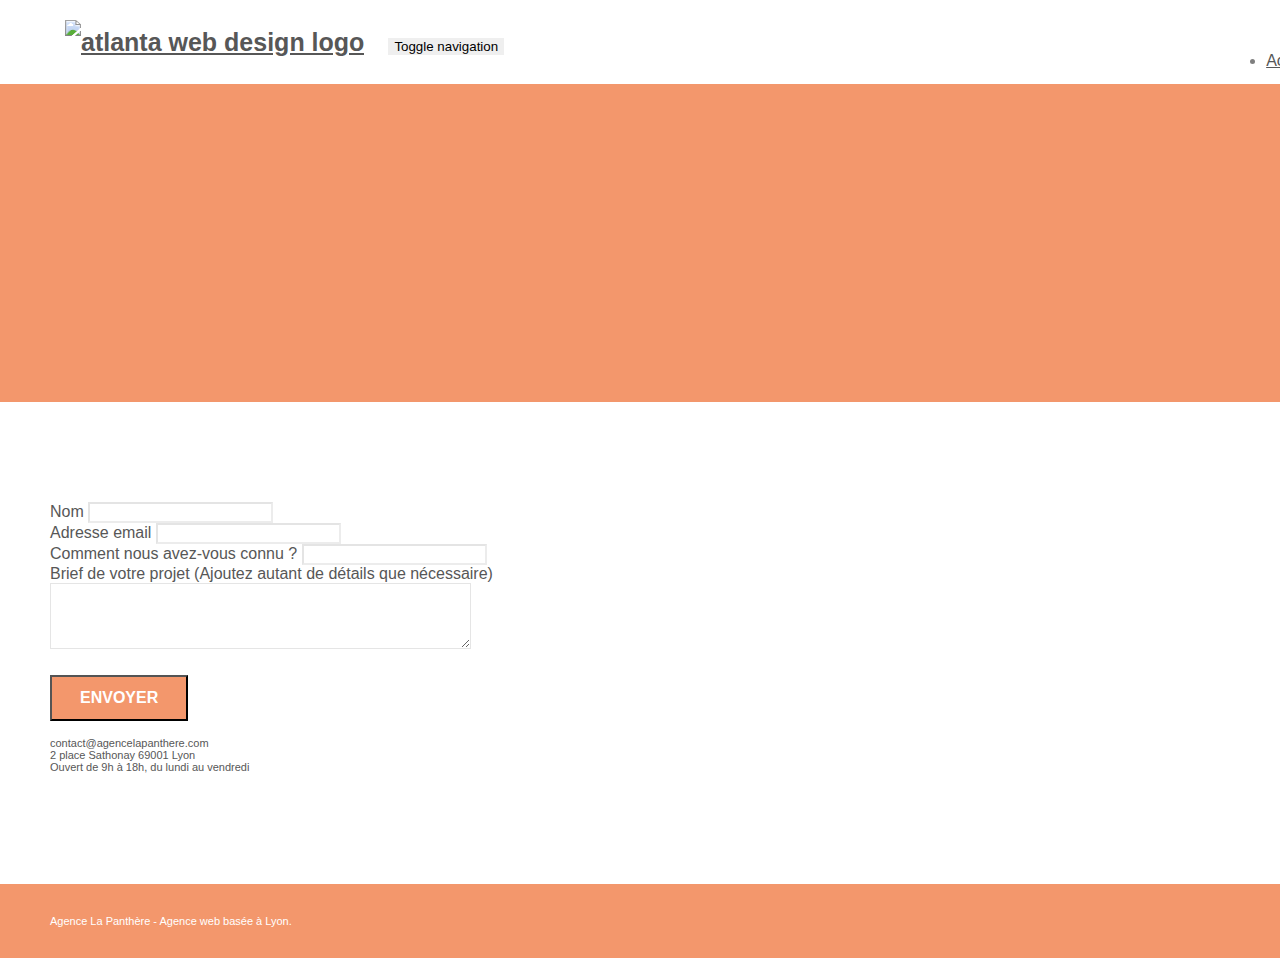
==== page2.html @ 626739b0 "first commit" ====
<!doctype html>
<html lang="Default">
<head>
    <meta charset="utf-8">
    <meta name="keywords" content="">
    <meta name="description" content="">
    <meta name="viewport" content="width=device-width, initial-scale=1.0, viewport-fit=cover">
    <link rel="shortcut icon" type="image/png" href="favicon.jpg">
    
	<link rel="stylesheet" type="text/css" href="./css/bootstrap.min.css">
	<link rel="stylesheet" type="text/css" href="style.css">
	<link rel="stylesheet" type="text/css" href="./css/font-awesome.min.css">
	<link rel="stylesheet" type="text/css" href="./css/et-line.min.css">
	
    
	<script src="./js/jquery-2.1.0.min.js"></script>
	<script src="./js/bootstrap.min.js"></script>
	<script src="./js/blocs.min.js"></script>
	<script src="./js/jqBootstrapValidation.js"></script>
	<script src="./js/formHandler.js"></script>
    <title>page2</title>

    
<!-- Analytics -->
 
<!-- Analytics END -->
    
</head>
<body>
<!-- Principal conteneur -->
<div class="page-container">
    
<!-- bloc-0 -->
<div class="bloc bgc-white l-bloc " id="bloc-0">
	<div class="container bloc-sm">
		<nav class="navbar row">
			<div class="navbar-header">
				<a class="navbar-brand" href="index.html"><img src="img/agence-la-panthere-monochrome.svg" alt="atlanta web design logo" height="40" /></a>
				<button id="nav-toggle" type="button" class="ui-navbar-toggle navbar-toggle" data-toggle="collapse" data-target=".navbar-1">
					<span class="sr-only">Toggle navigation</span><span class="icon-bar"></span><span class="icon-bar"></span><span class="icon-bar"></span>
				</button>
			</div>
			<div class="collapse navbar-collapse navbar-1 special-dropdown-nav">
				<ul class="site-navigation nav navbar-nav">
					<li>
						<a href="index.html">Accueil</a>
					</li>
					<li>
					</li>
					<li>
						<a href="page2.html">page2 &gt;</a>
					</li>
				</ul>
			</div>
		</nav>
	</div>
</div>
<!-- bloc-0 END -->

<!-- bloc-6 -->
<div class="bloc bg-dots-bg bg-repeat bgc-atomic-tangerine d-bloc bloc-bg-texture texture-paper" id="bloc-6">
	<div class="container bloc-lg">
		<div class="row">
			<div class="col-sm-12">
				<h1 class="text-center hero-bloc-text tc-white">
					Parlons web design !
				</h1>
				<p class="text-center mg-lg tc-white tight-width-whitespace">
					Nous sommes ravis que vous souhaitiez collaborer avec notre agence.<br>
					Parlez-nous de votre projet en complétant le formulaire ci-dessous.
				</p>
			</div>
		</div>
	</div>
</div>
<!-- bloc-6 END -->

<!-- bloc-7 -->
<div class="bloc bgc-white l-bloc" id="bloc-7">
	<div class="container bloc-lg">
		<div class="row">
			<div class="col-sm-6">
				<form id="form_1" novalidate success-msg="Your message has been sent." fail-msg="Sorry it seems that our mail server is not responding, Sorry for the inconvenience!">
					<div class="form-group">
						<label>
							Nom
						</label>
						<input id="name" class="form-control" required />
					</div>
					<div class="form-group">
						<label>
							Adresse email
						</label>
						<input id="email" class="form-control" type="email" required />
					</div>
					<div class="form-group">
						<label>
							Comment nous avez-vous connu ?
						</label>
						<input class="form-control" type="email" required id="input_504" />
					</div>
					<div class="form-group">
						<label>
							Brief de votre projet (Ajoutez autant de détails que nécessaire)<br>
						</label><textarea id="message" class="form-control" rows="4" cols="50" required></textarea>
					</div> 
					<button class="bloc-button btn btn-lg btn-block cta-hero btn-atomic-tangerine" type="submit">
						Envoyer
					</button>
				</form>
			</div>
			<div class="col-sm-6">
				<p>
					contact@agencelapanthere.com<br>2 place Sathonay 69001 Lyon<br>Ouvert de 9h à 18h, du lundi au vendredi<br>
				</p>
			</div>
		</div>
	</div>
</div>
<!-- bloc-7 END -->

<!-- ScrollToTop Button -->
<a class="bloc-button btn btn-d scrollToTop" onclick="scrollToTarget('1')"><span class="fa fa-chevron-up"></span></a>
<!-- ScrollToTop Button END-->


<!-- Footer - bloc-8 -->
<div class="bloc bgc-atomic-tangerine d-bloc" id="bloc-8">
	<div class="container bloc-sm">
		<div class="row">
			<div class="col-sm-12">
				<p class="text-center white">
					Agence La Panthère - Agence web basée à Lyon.<br>
				</p>
				<div class="row row-no-gutters social">
					<div class="col-sm-3">
						<div class="text-center">
							<a class="social" href="index.html"><span class="fa fa-twitter icon-md"></span></a>
						</div>
					</div>
					<div class="col-sm-3">
						<div class="text-center">
							<a class="social" href="index.html"><span class="fa fa-facebook icon-md"></span></a>
						</div>
					</div>
					<div class="col-sm-3">
						<div class="text-center">
							<a class="social" href="index.html"><span class="fa fa-dribbble icon-md"></span></a>
						</div>
					</div>
					<div class="col-sm-3">
						<div class="text-center">
							<a class="social" href="index.html"><span class="fa fa-instagram icon-md"></span></a>
						</div>
					</div>
				</div>
			</div>
		</div>
	</div>
</div>
<!-- Footer - bloc-8 END -->

</div>
<!-- Principal conteneur END -->
    

</body>
</html>
---- style.css ----
body {
    margin: 0;
    padding: 0;
    background: #FFF;
    overflow-x: hidden;
    -webkit-font-smoothing: antialiased;
    -moz-osx-font-smoothing: grayscale;
}

a,
button {
    transition: all .3s ease-in-out;
    outline: none!important;
}

a:hover {
    text-decoration: none;
    cursor: pointer;
}

#page-loading-blocs-notifaction {
    position: fixed;
    top: 0;
    bottom: 0;
    width: 100%;
    z-index: 100000;
    background: #FFFFFF url("img/pageload-spinner.gif") no-repeat center center;
}

.bloc {
    width: 100%;
    clear: both;
    background: 50% 50% no-repeat;
    padding: 0 50px;
    -webkit-background-size: cover;
    -moz-background-size: cover;
    -o-background-size: cover;
    background-size: cover;
    position: relative;
}

.bloc .container {
    padding-left: 0;
    padding-right: 0;
}

.bloc-lg {
    padding: 100px 50px;
}

.bloc-md {
    padding: 50px;
}

.bloc-sm {
    padding: 20px 50px;
}

.bg-center,
.bg-l-edge,
.bg-r-edge,
.bg-t-edge,
.bg-b-edge,
.bg-tl-edge,
.bg-bl-edge,
.bg-tr-edge,
.bg-br-edge,
.bg-repeat {
    -webkit-background-size: auto!important;
    -moz-background-size: auto!important;
    -o-background-size: auto!important;
    background-size: auto!important;
}

.bg-repeat {
    background: repeat;
}

.bg-t-edge {
    background: top no-repeat;
}

.bloc-bg-texture::before {
    content: "";
    background-size: 2px 2px;
    position: absolute;
    top: 0;
    bottom: 0;
    left: 0;
    right: 0;
}

.texture-paper::before {
    background: url("img/texture-paper.png");
    background-size: 280px 280px;
}

.b-parallax {
    background-attachment: fixed;
}

.d-bloc {
    color: rgba(255, 255, 255, .7);
}

.d-bloc button:hover {
    color: rgba(255, 255, 255, .9);
}

.d-bloc .icon-round,
.d-bloc .icon-square,
.d-bloc .icon-rounded,
.d-bloc .icon-semi-rounded-a,
.d-bloc .icon-semi-rounded-b {
    border-color: rgba(255, 255, 255, .9);
}

.d-bloc .divider-h span {
    border-color: rgba(255, 255, 255, .2);
}

.d-bloc .a-btn,
.d-bloc .navbar a,
.d-bloc .navbar-brand,
.d-bloc a .icon-sm,
.d-bloc a .icon-md,
.d-bloc a .icon-lg,
.d-bloc a .icon-xl,
.d-bloc h1 a,
.d-bloc h2 a,
.d-bloc h3 a,
.d-bloc h4 a,
.d-bloc h5 a,
.d-bloc h6 a,
.d-bloc p a {
    color: rgba(255, 255, 255, .6);
}

.d-bloc .a-btn:hover,
.d-bloc .navbar a:hover,
.d-bloc .navbar-brand:hover,
.d-bloc a:hover .icon-sm,
.d-bloc a:hover .icon-md,
.d-bloc a:hover .icon-lg,
.d-bloc a:hover .icon-xl,
.d-bloc h1 a:hover,
.d-bloc h2 a:hover,
.d-bloc h3 a:hover,
.d-bloc h4 a:hover,
.d-bloc h5 a:hover,
.d-bloc h6 a:hover,
.d-bloc p a:hover {
    color: rgba(255, 255, 255, 1);
}

.d-bloc .navbar-toggle .icon-bar {
    background: rgba(255, 255, 255, 1);
}

.d-bloc .btn-wire,
.d-bloc .btn-wire:hover {
    color: rgba(255, 255, 255, 1);
    border-color: rgba(255, 255, 255, 1);
}

.d-bloc .panel {
    color: rgba(0, 0, 0, .5);
}

.d-bloc .panel button:hover {
    color: rgba(0, 0, 0, .7);
}

.d-bloc .panel icon {
    border-color: rgba(0, 0, 0, .7);
}

.d-bloc .panel .divider-h span {
    border-color: rgba(0, 0, 0, .1);
}

.d-bloc .panel .a-btn {
    color: rgba(0, 0, 0, .6);
}

.d-bloc .panel .a-btn:hover {
    color: rgba(0, 0, 0, 1);
}

.d-bloc .panel .btn-wire,
.d-bloc .panel .btn-wire:hover {
    color: rgba(0, 0, 0, .7);
    border-color: rgba(0, 0, 0, .3);
}

.d-bloc .panel,
.l-bloc {
    color: rgba(0, 0, 0, .5);
}

.d-bloc .panel button:hover,
.l-bloc button:hover {
    color: rgba(0, 0, 0, .7);
}

.l-bloc .icon-round,
.l-bloc .icon-square,
.l-bloc .icon-rounded,
.l-bloc .icon-semi-rounded-a,
.l-bloc .icon-semi-rounded-b {
    border-color: rgba(0, 0, 0, .7);
}

.d-bloc .panel .divider-h span,
.l-bloc .divider-h span {
    border-color: rgba(0, 0, 0, .1);
}

.d-bloc .panel .a-btn,
.l-bloc .a-btn,
.l-bloc .navbar a,
.l-bloc .navbar-brand,
.l-bloc a .icon-sm,
.l-bloc a .icon-md,
.l-bloc a .icon-lg,
.l-bloc a .icon-xl,
.l-bloc h1 a,
.l-bloc h2 a,
.l-bloc h3 a,
.l-bloc h4 a,
.l-bloc h5 a,
.l-bloc h6 a,
.l-bloc p a {
    color: rgba(0, 0, 0, .6);
}

.d-bloc .panel .a-btn:hover,
.l-bloc .a-btn:hover,
.l-bloc .navbar a:hover,
.l-bloc .navbar-brand:hover,
.l-bloc a:hover .icon-sm,
.l-bloc a:hover .icon-md,
.l-bloc a:hover .icon-lg,
.l-bloc a:hover .icon-xl,
.l-bloc h1 a:hover,
.l-bloc h2 a:hover,
.l-bloc h3 a:hover,
.l-bloc h4 a:hover,
.l-bloc h5 a:hover,
.l-bloc h6 a:hover,
.l-bloc p a:hover {
    color: rgba(0, 0, 0, 1);
}

.l-bloc .navbar-toggle .icon-bar {
    color: rgba(0, 0, 0, .6);
}

.d-bloc .panel .btn-wire,
.d-bloc .panel .btn-wire:hover,
.l-bloc .btn-wire,
.l-bloc .btn-wire:hover {
    color: rgba(0, 0, 0, .7);
    border-color: rgba(0, 0, 0, .3);
}

.voffset {
    margin-top: 30px;
}

.voffset-lg {
    margin-top: 80px;
}

.row-no-gutters {
    margin-right: 0;
    margin-left: 0;
}

.row.row-no-gutters > [class^="col-"],
.row.row-no-gutters > [class*=" col-"] {
    padding-right: 0;
    padding-left: 0;
}

#bloc-1-hero h1 {
    font-size: 32px;
}

.navbar {
    margin-bottom: 0;
    z-index: 1;
}

.navbar-brand {
    height: auto;
    padding: 3px 15px;
    font-size: 25px;
    font-weight: normal;
    font-weight: 600;
    line-height: 44px;
}

.navbar-brand img {
    max-height: 200px;
    margin: 0 5px 0 0;
    display: inline;
}

.navbar-brand img[src$=svg] {
    min-width: 100px;
}

.nav-center .navbar-brand img {
    margin: 0;
}

.navbar .nav {
    padding-top: 2px;
    margin-right: -16px;
    float: right;
    z-index: 1;
}

.nav > li {
    float: left;
    margin-top: 4px;
    font-size: 16px;
}

.navbar-nav .open .dropdown-menu > li > a {
    text-align: inherit;
}

.nav > li a:hover,
.nav > li a:focus {
    background: transparent;
}

.navbar-toggle {
    margin: 10px 10px 0 0;
    border: 0px;
}

.navbar-toggle:hover {
    background: transparent!important;
}

.navbar-toggle .icon-bar {
    background-color: rgba(0, 0, 0, .5);
    width: 26px;
}

.nav-invert .navbar .nav {
    float: left;
}

.nav-invert .navbar-header,
.nav-invert .navbar-brand {
    float: right;
    position: relative;
    z-index: 2;
}

@media (min-width: 768px) {
    .site-navigation {
        position: absolute;
        top: 50%;
        right: 20px;
        transform: translate(0, -50%);
        -webkit-transform: translateY(-50%);
    }
    .nav > li .dropdown-menu a,
    .nav > li .dropdown-menu a:hover {
        color: #484848;
    }
    .nav-invert .site-navigation {
        left: 0;
        right: 0;
    }
    .nav-center {
        text-align: center;
    }
    .nav-center .navbar-header {
        width: 100%;
    }
    .nav-center .navbar-header,
    .nav-center .navbar-brand,
    .nav-center .nav > li {
        float: none;
        display: inline-block;
    }
    .nav-center .site-navigation {
        position: relative;
        width: 100%;
        right: 0;
        margin-right: 0px;
        margin-top: 20px;
    }
    .nav-center.mini-nav .navbar-toggle {
        float: none;
        margin: 10px auto 0;
    }
}

.nav > li > .dropdown a {
    background: none!important;
    display: block;
    padding: 14px 15px;
}

nav .caret {
    margin: 0 5px;
}

.dropdown-menu .dropdown-menu {
    top: -8px;
    left: 100%;
}

.dropdown-menu .dropmenu-flow-right {
    top: 100%;
    left: 0;
    margin-left: -1px;
    border-top-left-radius: 0;
    border-top-right-radius: 0;
}

.dropdown-menu .dropdown span {
    border: 4px solid black;
    border-top-color: transparent;
    border-right-color: transparent;
    border-bottom-color: transparent;
    margin: 6px -5px 0 0!important;
    float: right;
}

.mg-md {
    margin-top: 10px;
    margin-bottom: 20px;
}

.mg-lg {
    margin-top: 10px;
    margin-bottom: 40px;
}

.btn {
    margin: 0 5px 5px 0;
}

.btn.pull-right {
    margin: 0 0 5px 5px;
}

.btn-d,
.btn-d:hover,
.btn-d:focus {
    color: #FFF;
    background: rgba(0, 0, 0, .3);
}

button {
    outline: none!important;
}

.btn-rd {
    border-radius: 40px;
}

.btn-clean {
    border: 1px solid rgba(0, 0, 0, .08);
    border-bottom-color: rgba(0, 0, 0, .1);
    text-shadow: 0 1px 0 rgba(0, 0, 1, .1);
    box-shadow: 0 1px 3px rgba(0, 0, 1, .25), inset 0 1px 0 0 rgba(255, 255, 255, .15);
}

.icon-md {
    font-size: 30px!important;
}

.icon-lg {
    font-size: 60px!important;
}

.sm-shadow {
    text-shadow: 0 1px 2px rgba(0, 0, 0, .3);
}

.panel-sq,
.panel-sq .panel-heading,
.panel-sq .panel-footer {
    border-radius: 0;
}

.panel-rd {
    border-radius: 30px;
}

.panel-rd .panel-heading {
    border-radius: 29px 29px 0 0;
}

.panel-rd .panel-footer {
    border-radius: 0 0 29px 29px;
}

.form-control {
    border-color: rgba(0, 0, 0, .1);
    box-shadow: none;
}

.scrollToTop {
    width: 40px;
    height: 40px;
    position: fixed;
    bottom: 20px;
    right: 20px;
    opacity: 0;
    z-index: 500;
    transition: all .3s ease-in-out;
}

.scrollToTop span {
    margin-top: 6px;
}

.showScrollTop {
    font-size: 14px;
    opacity: 1;
}

a[data-lightbox] {
    position: relative;
    display: block;
    text-align: center;
}

a[data-lightbox]:hover::before {
    content: "+";
    font-family: "HelveticaNeue-Light", "Helvetica Neue Light", "Helvetica Neue", Helvetica, Arial;
    font-size: 32px;
    width: 50px;
    height: 50px;
    margin-left: -25px;
    border-radius: 50%;
    background: rgba(0, 0, 0, .6);
    color: #FFF;
    font-weight: 100;
    z-index: 1;
    position: absolute;
    top: 50%;
    transform: translateY(-50%);
    -webkit-transform: translateY(-50%);
}

a[data-lightbox]:hover img {
    opacity: 0.6;
    -webkit-animation-fill-mode: none;
    animation-fill-mode: none;
}

#lightbox-modal {
    display: flex;
    align-items: center;
}

#lightbox-modal .modal-dialog {
    width: 90%;
    max-width: 900px;
    margin: 0 auto 0;
}

#lightbox-modal .modal-dialog img {
    max-height: 90vh;
    margin: 0 auto;
}

.lightbox-caption {
    padding: 20px;
    color: #FFF;
    background: rgba(0, 0, 0, .5);
    position: absolute;
    left: 15px;
    right: 15px;
    bottom: 5px;
}

.close-lightbox {
    color: #FFF;
    font-size: 30px;
    position: absolute;
    top: 20px;
    right: 20px;
    z-index: 20;
    background: rgba(0, 0, 0, .5);
    border: none;
    line-height: 30px;
    padding: 0 9px 5px;
    opacity: 0.3;
}

.close-lightbox:hover,
.next-lightbox:hover,
.prev-lightbox:hover {
    opacity: 1.0;
    color: #FFF;
}

.next-lightbox,
.prev-lightbox {
    font-size: 20px;
    color: rgba(255, 255, 255, .9);
    background: rgba(0, 0, 0, .5);
    transition: all .2s ease-in-out;
    position: absolute;
    top: 45%;
    z-index: 1;
    opacity: 0.4;
}

.next-lightbox {
    padding: 6px 8px 1px 13px;
    right: 25px;
}

.prev-lightbox {
    padding: 6px 13px 1px 10px;
    left: 25px;
}

.snapshot-lb .modal-body {
    padding-bottom: 45px;
}

.snapshot-lb .lightbox-caption {
    padding: 0;
    color: rgba(0, 0, 0, .5);
    background: none;
}

h1,
h2,
h3,
h4,
h5,
h6,
p,
label,
.btn,
a {
    font-family: "helvetica";
    font-weight: 400;
    color: #575757!important;
}

.container {
    max-width: 1000px;
}

.hero-bloc-text {
    font-size: 38px;
}

.hero-bloc-text-sub {
    font-size: 36px;
}

.statement-bloc-text {
    line-height: 26px;
    font-style: italic;
    font-size: 20px;
    text-align: center;
    font-weight: lighter;
    max-width: 520px;
    margin: auto auto auto auto;
}

p {
    font-size: 11px;
}

.tight-width-whitespace {
    max-width: 600px;
    margin: auto auto auto auto;
}

.h1 {
    font-size: 20px;
    font-family: "Open Sans";
}

.cta-hero {
    margin-top: 22px;
    color: #FFFFFF!important;
    text-transform: uppercase;
    padding: 12px 28px 12px 28px;
    font-size: 16px;
    font-weight: 700;
}

.social {
    max-width: 400px;
    margin: auto auto auto auto;
}

h2 {
    font-size: 22px;
    line-height: 1.4em;
}

h3 {
    font-size: 15px;
    text-transform: uppercase;
    font-weight: 700;
    color: #333333!important;
}

.med-width-whitespace {
    max-width: 800px;
    margin: auto auto auto auto;
    box-shadow: 0px 0px 0px #000000;
}

h1 {
    color: #333333!important;
}

h4 {
    color: #333333!important;
}

.icons {
    margin-bottom: 14px;
    margin-top: 24px;
}

.white {
    color: #FFFFFF!important;
}

.portfolio-thumb {
    margin-bottom: 24px;
}

.portfolio-row {
    margin-bottom: 44px;
    margin-top: 50px;
}

.avatar {
    box-shadow: 0px 4px 9px rgba(0, 0, 0, 0.3);
}

.black-background {
    background-color: rgba(165, 147, 99, 0.7);
    padding: 40px 40px 40px 40px;
}

.bold-link {
    font-weight: 900;
    text-decoration: underline!important;
}

.bgc-white {
    background-color: #FFFFFF;
}

.bgc-dark-slate-blue {
    background-color: #364577;
}

.bgc-atomic-tangerine {
    background-color: #F3976C;
}

.tc-white {
    color: #F3976C!important;
}

.btn-atomic-tangerine {
    background: #F3976C;
    color: #FFFFFF!important;
}

.btn-atomic-tangerine:hover {
    background: #c27956!important;
    color: #FFFFFF!important;
}

.ltc-white {
    color: #FFFFFF!important;
}

.ltc-white:hover {
    color: #cccccc!important;
}

.ltc-atomic-tangerine {
    color: #F3976C!important;
}

.ltc-atomic-tangerine:hover {
    color: #c27956!important;
}

.icon-dark-slate-blue {
    color: #364577!important;
    border-color: #364577!important;
}

.bg-dots-bg {
    background-image: url("img/dots-bg.png");
}

.bg-lines-h2-bg {
    background-image: url("img/lines-h2-bg.png");
}

.bg-banniere {
    background-image: url("img/agence-la-panthere.jpg");
}

.bg-presentation {
    background-image: url("img/image-de-presentation.bmp");
}

@media (max-width: 1024px) {
    .bloc {
        padding-left: 20px;
        padding-right: 20px;
    }
    .bloc.full-width-bloc,
    .bloc-tile-2.full-width-bloc .container,
    .bloc-tile-3.full-width-bloc .container,
    .bloc-tile-4.full-width-bloc .container {
        padding-left: 0;
        padding-right: 0;
    }
}

@media (max-width: 992px) and (min-width: 768px) {
    .navbar .nav {
        max-width: 80%
    }
    .nav-center.navbar .nav {
        max-width: 100%
    }
}

@media only screen and (min-device-width: 768px) and (max-device-width: 1024px) and (orientation: landscape) {
    .b-parallax {
        background-attachment: scroll;
    }
}

@media only screen and (min-device-width: 1024px) and (max-device-width: 1366px) and (-webkit-min-device-pixel-ratio: 1.5) {
    .b-parallax {
        background-attachment: scroll;
    }
}

@media (max-width: 991px) {
    .container {
        width: 100%;
    }
    .b-parallax {
        background-attachment: scroll;
    }
    .page-container,
    #hero-bloc {
        overflow-x: hidden;
        position: relative;
    }
    .bloc {
        padding-left: constant(safe-area-inset-left);
        padding-right: constant(safe-area-inset-right);
    }
    .bloc-group,
    .bloc-group .bloc {
        display: block;
        width: 100%;
    }
    .bloc-fill-screen .fill-bloc-top-edge,
    .bloc-fill-screen .fill-bloc-bottom-edge {
        padding: 0 20px;
        padding-left: constant(safe-area-inset-left);
        padding-right: constant(safe-area-inset-right);
    }
}

@media (max-width: 767px) {
    .page-container {
        overflow-x: hidden;
        position: relative;
    }
    h1,
    h2,
    h3,
    h4,
    h5,
    h6,
    p,
    #disqus_thread {
        padding-left: 10px!important;
        padding-right: 10px!important;
    }
    .b-parallax {
        background-attachment: scroll;
    }
    .navbar .nav {
        padding-top: 0;
        border-top: 1px solid rgba(0, 0, 0, .2);
        float: none!important;
    }
    .navbar.row {
        margin-left: 0;
        margin-right: 0;
    }
    .site-navigation {
        position: inherit;
        transform: none;
        -webkit-transform: none;
        -ms-transform: none;
    }
    .nav > li {
        margin-top: 0;
        border-bottom: 1px solid rgba(0, 0, 0, .1);
        background: rgba(0, 0, 0, .05);
        text-align: left;
        padding-left: 15px;
        width: 100%;
    }
    .nav > li:hover {
        background: rgba(0, 0, 0, .08);
    }
    .dropdown .dropdown a .caret {
        float: none;
        margin: 5px 0 0 10px!important;
        border: 4px solid black;
        border-bottom-color: transparent;
        border-right-color: transparent;
        border-left-color: transparent;
    }
    #hero-bloc .navbar .nav {
        background: rgba(0, 0, 0, .8);
    }
    #hero-bloc .navbar .nav a {
        color: rgba(255, 255, 255, .6);
    }
    .hero {
        padding: 50px 0;
    }
    .hero-nav {
        left: -1px;
        right: -1px;
    }
    .navbar-collapse {
        padding: 0;
        overflow-x: hidden;
        -webkit-box-shadow: none;
        box-shadow: none;
    }
    .navbar-brand img {
        max-height: 40px;
        width: auto;
    }
    .nav-invert .navbar-header {
        float: none;
        width: 100%;
    }
    .nav-invert .navbar-toggle {
        float: left;
        margin-left: 10px;
    }
    .bloc {
        padding-left: 0;
        padding-right: 0;
    }
    .bloc-xxl,
    .bloc-xl,
    .bloc-lg {
        padding: 40px 0;
    }
    .bloc-sm,
    .bloc-md {
        padding-left: 0;
        padding-right: 0;
    }
    .bloc-tile-2 .container,
    .bloc-tile-3 .container,
    .bloc-tile-4 .container,
    .bloc-fill-screen .fill-bloc-top-edge,
    .bloc-fill-screen .fill-bloc-bottom-edge {
        padding-left: 0;
        padding-right: 0;
    }
    .a-block {
        padding: 0 10px;
    }
    .btn-dwn {
        display: none;
    }
    .voffset {
        margin-top: 5px;
    }
    .voffset-md {
        margin-top: 20px;
    }
    .voffset-lg {
        margin-top: 30px;
    }
    form {
        padding: 5px;
    }
    .close-lightbox {
        display: inline-block;
    }
    .blocsapp-device-iphone5 {
        background-size: 216px 425px;
        padding-top: 60px;
        width: 216px;
        height: 425px;
    }
    .blocsapp-device-iphone5 img {
        width: 180px;
        height: 320px;
    }
}

@media (max-width: 400px) {
    .bloc {
        padding-left: 0;
        padding-right: 0;
    }
}

@media (max-width: 767px) {
    .bloc-mob-center-text {
        text-align: center;
    }
}
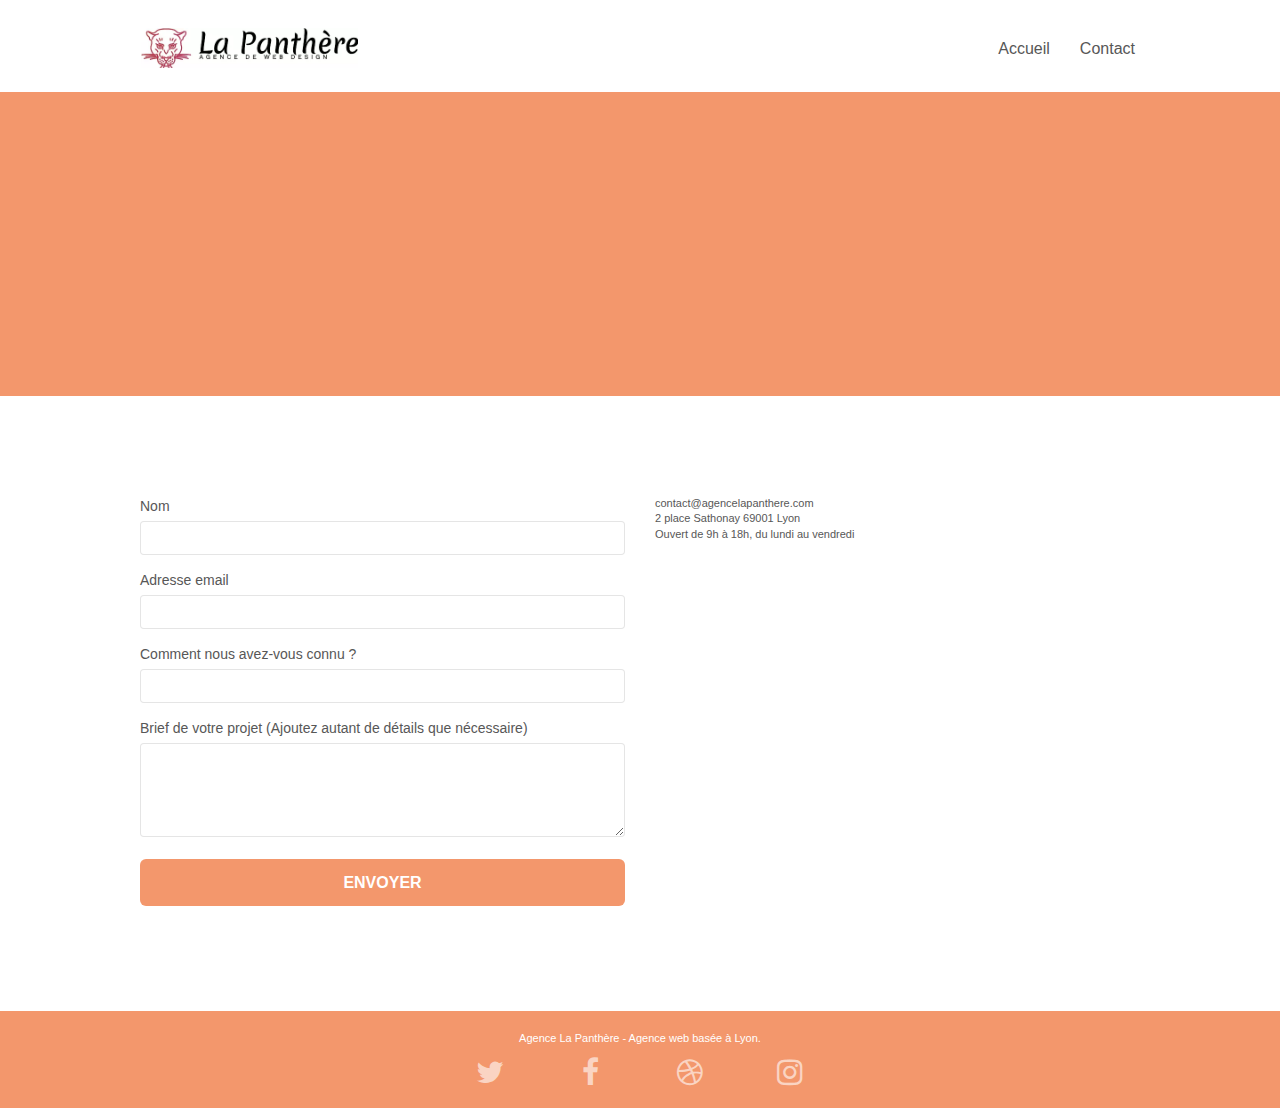
==== commit e2499a5a: "Balises" ====
--- a/page2.html
+++ b/page2.html
@@ -1,16 +1,15 @@
-<!doctype html>
-<html lang="Default">
+<!Doctype html>
+<html lang="fr">
 <head>
     <meta charset="utf-8">
-    <meta name="keywords" content="">
-    <meta name="description" content="">
+    <meta name="description" content="seo, google, site web, site internet, agence design paris, agence design, agence design,agence design,agence design,agence design,agence design,agence design,agence design,agence design">
     <meta name="viewport" content="width=device-width, initial-scale=1.0, viewport-fit=cover">
-    <link rel="shortcut icon" type="image/png" href="favicon.jpg">
+    <link rel="shortcut icon" type="image/webp" href="favicon.webp">
     
-	<link rel="stylesheet" type="text/css" href="./css/bootstrap.min.css">
+	<link rel="stylesheet" type="text/css" href="./css/bootstrap.css">
 	<link rel="stylesheet" type="text/css" href="style.css">
-	<link rel="stylesheet" type="text/css" href="./css/font-awesome.min.css">
-	<link rel="stylesheet" type="text/css" href="./css/et-line.min.css">
+	<link rel="stylesheet" type="text/css" href="./css/font-awesome.css">
+	<link rel="stylesheet" type="text/css" href="./css/et-line.css">
 	
     
 	<script src="./js/jquery-2.1.0.min.js"></script>
@@ -18,26 +17,30 @@
 	<script src="./js/blocs.min.js"></script>
 	<script src="./js/jqBootstrapValidation.js"></script>
 	<script src="./js/formHandler.js"></script>
-    <title>page2</title>
+    <title>Contact</title>
 
-    
-<!-- Analytics -->
- 
-<!-- Analytics END -->
-    
+
 </head>
 <body>
+
 <!-- Principal conteneur -->
+
 <div class="page-container">
     
 <!-- bloc-0 -->
-<div class="bloc bgc-white l-bloc " id="bloc-0">
+
+<header class="bloc bgc-white l-bloc " id="bloc-0">
 	<div class="container bloc-sm">
 		<nav class="navbar row">
 			<div class="navbar-header">
-				<a class="navbar-brand" href="index.html"><img src="img/agence-la-panthere-monochrome.svg" alt="atlanta web design logo" height="40" /></a>
+				<a class="navbar-brand" href="index.html">
+					<img src="img/agence-la-panthere-monochrome.webp" alt="atlanta web design logo" height="40">
+				</a>
 				<button id="nav-toggle" type="button" class="ui-navbar-toggle navbar-toggle" data-toggle="collapse" data-target=".navbar-1">
-					<span class="sr-only">Toggle navigation</span><span class="icon-bar"></span><span class="icon-bar"></span><span class="icon-bar"></span>
+					<span class="sr-only">Toggle navigation</span>
+					<span class="icon-bar"></span>
+					<span class="icon-bar"></span>
+					<span class="icon-bar"></span>
 				</button>
 			</div>
 			<div class="collapse navbar-collapse navbar-1 special-dropdown-nav">
@@ -46,18 +49,18 @@
 						<a href="index.html">Accueil</a>
 					</li>
 					<li>
-					</li>
-					<li>
-						<a href="page2.html">page2 &gt;</a>
+						<a href="contact.html">Contact</a>
 					</li>
 				</ul>
 			</div>
 		</nav>
 	</div>
-</div>
+</header>
+
 <!-- bloc-0 END -->
 
 <!-- bloc-6 -->
+
 <div class="bloc bg-dots-bg bg-repeat bgc-atomic-tangerine d-bloc bloc-bg-texture texture-paper" id="bloc-6">
 	<div class="container bloc-lg">
 		<div class="row">
@@ -66,43 +69,48 @@
 					Parlons web design !
 				</h1>
 				<p class="text-center mg-lg tc-white tight-width-whitespace">
-					Nous sommes ravis que vous souhaitiez collaborer avec notre agence.<br>
+					Nous sommes ravis que vous souhaitiez collaborer avec notre agence.
+					<br>
 					Parlez-nous de votre projet en complétant le formulaire ci-dessous.
 				</p>
 			</div>
 		</div>
 	</div>
 </div>
+
 <!-- bloc-6 END -->
 
 <!-- bloc-7 -->
+
 <div class="bloc bgc-white l-bloc" id="bloc-7">
 	<div class="container bloc-lg">
 		<div class="row">
 			<div class="col-sm-6">
-				<form id="form_1" novalidate success-msg="Your message has been sent." fail-msg="Sorry it seems that our mail server is not responding, Sorry for the inconvenience!">
+				<form id="form_1">
 					<div class="form-group">
 						<label>
 							Nom
 						</label>
-						<input id="name" class="form-control" required />
+						<input id="name" class="form-control" required>
 					</div>
 					<div class="form-group">
 						<label>
 							Adresse email
 						</label>
-						<input id="email" class="form-control" type="email" required />
+						<input id="email" class="form-control" type="email" required>
 					</div>
 					<div class="form-group">
 						<label>
 							Comment nous avez-vous connu ?
 						</label>
-						<input class="form-control" type="email" required id="input_504" />
+						<input class="form-control" type="email" required id="input_504">
 					</div>
 					<div class="form-group">
 						<label>
-							Brief de votre projet (Ajoutez autant de détails que nécessaire)<br>
-						</label><textarea id="message" class="form-control" rows="4" cols="50" required></textarea>
+							Brief de votre projet (Ajoutez autant de détails que nécessaire)
+							<br>
+						</label>
+						<textarea id="message" class="form-control" rows="4" cols="50" required></textarea>
 					</div> 
 					<button class="bloc-button btn btn-lg btn-block cta-hero btn-atomic-tangerine" type="submit">
 						Envoyer
@@ -111,46 +119,66 @@
 			</div>
 			<div class="col-sm-6">
 				<p>
-					contact@agencelapanthere.com<br>2 place Sathonay 69001 Lyon<br>Ouvert de 9h à 18h, du lundi au vendredi<br>
+					contact@agencelapanthere.com
+					<br>
+					2 place Sathonay 69001 Lyon
+					<br>
+					Ouvert de 9h à 18h, du lundi au vendredi
+					<br>
 				</p>
 			</div>
 		</div>
 	</div>
 </div>
+
 <!-- bloc-7 END -->
 
 <!-- ScrollToTop Button -->
-<a class="bloc-button btn btn-d scrollToTop" onclick="scrollToTarget('1')"><span class="fa fa-chevron-up"></span></a>
+
+<a class="bloc-button btn btn-d scrollToTop" onclick="scrollToTarget('1')">
+	<span class="fa fa-chevron-up"></span>
+</a>
+
 <!-- ScrollToTop Button END-->
 
 
 <!-- Footer - bloc-8 -->
+
 <div class="bloc bgc-atomic-tangerine d-bloc" id="bloc-8">
 	<div class="container bloc-sm">
 		<div class="row">
 			<div class="col-sm-12">
 				<p class="text-center white">
-					Agence La Panthère - Agence web basée à Lyon.<br>
+					Agence La Panthère - Agence web basée à Lyon.
+					<br>
 				</p>
 				<div class="row row-no-gutters social">
 					<div class="col-sm-3">
 						<div class="text-center">
-							<a class="social" href="index.html"><span class="fa fa-twitter icon-md"></span></a>
+							<a class="social" href="https://twitter.com/?lang=fr">
+								<span class="fa fa-twitter icon-md"></span>
+							</a>
 						</div>
 					</div>
 					<div class="col-sm-3">
 						<div class="text-center">
-							<a class="social" href="index.html"><span class="fa fa-facebook icon-md"></span></a>
+							<a class="social" href="https://facebook.com">
+								<span class="fa fa-facebook icon-md"></span>
+							</a>
 						</div>
 					</div>
 					<div class="col-sm-3">
 						<div class="text-center">
-							<a class="social" href="index.html"><span class="fa fa-dribbble icon-md"></span></a>
+							<a class="social" href="https://dribbble.com">
+								<span class="fa fa-dribbble icon-md"></span>
+							</a>
 						</div>
 					</div>
 					<div class="col-sm-3">
 						<div class="text-center">
-							<a class="social" href="index.html"><span class="fa fa-instagram icon-md"></span></a>
+							<a class="social" href="https://instagram.com/?hl=fr">
+								<span class="fa fa-instagram icon-md"></span>
+							</a>
 						</div>
 					</div>
 				</div>
@@ -161,8 +189,8 @@
 <!-- Footer - bloc-8 END -->
 
 </div>
+
 <!-- Principal conteneur END -->
-    
 
 </body>
 </html>
--- a/style.css
+++ b/style.css
@@ -818,11 +818,11 @@
 }
 
 .bg-banniere {
-    background-image: url("img/agence-la-panthere.jpg");
+    background-image: url("img/agence-la-panthere.webp");
 }
 
 .bg-presentation {
-    background-image: url("img/image-de-presentation.bmp");
+    background-image: url("img/image-de-presentation.webp");
 }
 
 @media (max-width: 1024px) {
--- a/css/et-line.css
+++ b/css/et-line.css
@@ -0,0 +1,519 @@
+@font-face {
+    font-family: et-line;
+    src: url(../fonts/et-line.eot);
+    src: url(../fonts/et-line.eot?#iefix) format('embedded-opentype'), url(../fonts/et-line.woff) format('woff'), url(../fonts/et-line.ttf) format('truetype'), url(../fonts/et-line.svg#et-line) format('svg');
+    font-weight: 400;
+    font-style: normal
+}
+
+.et-icon-adjustments,
+.et-icon-alarmclock,
+.et-icon-anchor,
+.et-icon-aperture,
+.et-icon-attachment,
+.et-icon-bargraph,
+.et-icon-basket,
+.et-icon-beaker,
+.et-icon-bike,
+.et-icon-book-open,
+.et-icon-briefcase,
+.et-icon-browser,
+.et-icon-calendar,
+.et-icon-camera,
+.et-icon-caution,
+.et-icon-chat,
+.et-icon-circle-compass,
+.et-icon-clipboard,
+.et-icon-clock,
+.et-icon-cloud,
+.et-icon-compass,
+.et-icon-desktop,
+.et-icon-dial,
+.et-icon-document,
+.et-icon-documents,
+.et-icon-download,
+.et-icon-dribbble,
+.et-icon-edit,
+.et-icon-envelope,
+.et-icon-expand,
+.et-icon-facebook,
+.et-icon-flag,
+.et-icon-focus,
+.et-icon-gears,
+.et-icon-genius,
+.et-icon-gift,
+.et-icon-global,
+.et-icon-globe,
+.et-icon-googleplus,
+.et-icon-grid,
+.et-icon-happy,
+.et-icon-hazardous,
+.et-icon-heart,
+.et-icon-hotairballoon,
+.et-icon-hourglass,
+.et-icon-key,
+.et-icon-laptop,
+.et-icon-layers,
+.et-icon-lifesaver,
+.et-icon-lightbulb,
+.et-icon-linegraph,
+.et-icon-linkedin,
+.et-icon-lock,
+.et-icon-magnifying-glass,
+.et-icon-map,
+.et-icon-map-pin,
+.et-icon-megaphone,
+.et-icon-mic,
+.et-icon-mobile,
+.et-icon-newspaper,
+.et-icon-notebook,
+.et-icon-paintbrush,
+.et-icon-paperclip,
+.et-icon-pencil,
+.et-icon-phone,
+.et-icon-picture,
+.et-icon-pictures,
+.et-icon-piechart,
+.et-icon-presentation,
+.et-icon-pricetags,
+.et-icon-printer,
+.et-icon-profile-female,
+.et-icon-profile-male,
+.et-icon-puzzle,
+.et-icon-quote,
+.et-icon-recycle,
+.et-icon-refresh,
+.et-icon-ribbon,
+.et-icon-rss,
+.et-icon-sad,
+.et-icon-scissors,
+.et-icon-scope,
+.et-icon-search,
+.et-icon-shield,
+.et-icon-speedometer,
+.et-icon-strategy,
+.et-icon-streetsign,
+.et-icon-tablet,
+.et-icon-target,
+.et-icon-telescope,
+.et-icon-toolbox,
+.et-icon-tools,
+.et-icon-tools-2,
+.et-icon-trophy,
+.et-icon-tumblr,
+.et-icon-twitter,
+.et-icon-upload,
+.et-icon-video,
+.et-icon-wallet,
+.et-icon-wine {
+    font-family: et-line;
+    speak: none;
+    font-style: normal;
+    font-weight: 400;
+    font-variant: normal;
+    text-transform: none;
+    line-height: 1;
+    -webkit-font-smoothing: antialiased;
+    -moz-osx-font-smoothing: grayscale;
+    display: inline-block
+}
+
+.et-icon-mobile:before {
+    content: "\e000"
+}
+
+.et-icon-laptop:before {
+    content: "\e001"
+}
+
+.et-icon-desktop:before {
+    content: "\e002"
+}
+
+.et-icon-tablet:before {
+    content: "\e003"
+}
+
+.et-icon-phone:before {
+    content: "\e004"
+}
+
+.et-icon-document:before {
+    content: "\e005"
+}
+
+.et-icon-documents:before {
+    content: "\e006"
+}
+
+.et-icon-search:before {
+    content: "\e007"
+}
+
+.et-icon-clipboard:before {
+    content: "\e008"
+}
+
+.et-icon-newspaper:before {
+    content: "\e009"
+}
+
+.et-icon-notebook:before {
+    content: "\e00a"
+}
+
+.et-icon-book-open:before {
+    content: "\e00b"
+}
+
+.et-icon-browser:before {
+    content: "\e00c"
+}
+
+.et-icon-calendar:before {
+    content: "\e00d"
+}
+
+.et-icon-presentation:before {
+    content: "\e00e"
+}
+
+.et-icon-picture:before {
+    content: "\e00f"
+}
+
+.et-icon-pictures:before {
+    content: "\e010"
+}
+
+.et-icon-video:before {
+    content: "\e011"
+}
+
+.et-icon-camera:before {
+    content: "\e012"
+}
+
+.et-icon-printer:before {
+    content: "\e013"
+}
+
+.et-icon-toolbox:before {
+    content: "\e014"
+}
+
+.et-icon-briefcase:before {
+    content: "\e015"
+}
+
+.et-icon-wallet:before {
+    content: "\e016"
+}
+
+.et-icon-gift:before {
+    content: "\e017"
+}
+
+.et-icon-bargraph:before {
+    content: "\e018"
+}
+
+.et-icon-grid:before {
+    content: "\e019"
+}
+
+.et-icon-expand:before {
+    content: "\e01a"
+}
+
+.et-icon-focus:before {
+    content: "\e01b"
+}
+
+.et-icon-edit:before {
+    content: "\e01c"
+}
+
+.et-icon-adjustments:before {
+    content: "\e01d"
+}
+
+.et-icon-ribbon:before {
+    content: "\e01e"
+}
+
+.et-icon-hourglass:before {
+    content: "\e01f"
+}
+
+.et-icon-lock:before {
+    content: "\e020"
+}
+
+.et-icon-megaphone:before {
+    content: "\e021"
+}
+
+.et-icon-shield:before {
+    content: "\e022"
+}
+
+.et-icon-trophy:before {
+    content: "\e023"
+}
+
+.et-icon-flag:before {
+    content: "\e024"
+}
+
+.et-icon-map:before {
+    content: "\e025"
+}
+
+.et-icon-puzzle:before {
+    content: "\e026"
+}
+
+.et-icon-basket:before {
+    content: "\e027"
+}
+
+.et-icon-envelope:before {
+    content: "\e028"
+}
+
+.et-icon-streetsign:before {
+    content: "\e029"
+}
+
+.et-icon-telescope:before {
+    content: "\e02a"
+}
+
+.et-icon-gears:before {
+    content: "\e02b"
+}
+
+.et-icon-key:before {
+    content: "\e02c"
+}
+
+.et-icon-paperclip:before {
+    content: "\e02d"
+}
+
+.et-icon-attachment:before {
+    content: "\e02e"
+}
+
+.et-icon-pricetags:before {
+    content: "\e02f"
+}
+
+.et-icon-lightbulb:before {
+    content: "\e030"
+}
+
+.et-icon-layers:before {
+    content: "\e031"
+}
+
+.et-icon-pencil:before {
+    content: "\e032"
+}
+
+.et-icon-tools:before {
+    content: "\e033"
+}
+
+.et-icon-tools-2:before {
+    content: "\e034"
+}
+
+.et-icon-scissors:before {
+    content: "\e035"
+}
+
+.et-icon-paintbrush:before {
+    content: "\e036"
+}
+
+.et-icon-magnifying-glass:before {
+    content: "\e037"
+}
+
+.et-icon-circle-compass:before {
+    content: "\e038"
+}
+
+.et-icon-linegraph:before {
+    content: "\e039"
+}
+
+.et-icon-mic:before {
+    content: "\e03a"
+}
+
+.et-icon-strategy:before {
+    content: "\e03b"
+}
+
+.et-icon-beaker:before {
+    content: "\e03c"
+}
+
+.et-icon-caution:before {
+    content: "\e03d"
+}
+
+.et-icon-recycle:before {
+    content: "\e03e"
+}
+
+.et-icon-anchor:before {
+    content: "\e03f"
+}
+
+.et-icon-profile-male:before {
+    content: "\e040"
+}
+
+.et-icon-profile-female:before {
+    content: "\e041"
+}
+
+.et-icon-bike:before {
+    content: "\e042"
+}
+
+.et-icon-wine:before {
+    content: "\e043"
+}
+
+.et-icon-hotairballoon:before {
+    content: "\e044"
+}
+
+.et-icon-globe:before {
+    content: "\e045"
+}
+
+.et-icon-genius:before {
+    content: "\e046"
+}
+
+.et-icon-map-pin:before {
+    content: "\e047"
+}
+
+.et-icon-dial:before {
+    content: "\e048"
+}
+
+.et-icon-chat:before {
+    content: "\e049"
+}
+
+.et-icon-heart:before {
+    content: "\e04a"
+}
+
+.et-icon-cloud:before {
+    content: "\e04b"
+}
+
+.et-icon-upload:before {
+    content: "\e04c"
+}
+
+.et-icon-download:before {
+    content: "\e04d"
+}
+
+.et-icon-target:before {
+    content: "\e04e"
+}
+
+.et-icon-hazardous:before {
+    content: "\e04f"
+}
+
+.et-icon-piechart:before {
+    content: "\e050"
+}
+
+.et-icon-speedometer:before {
+    content: "\e051"
+}
+
+.et-icon-global:before {
+    content: "\e052"
+}
+
+.et-icon-compass:before {
+    content: "\e053"
+}
+
+.et-icon-lifesaver:before {
+    content: "\e054"
+}
+
+.et-icon-clock:before {
+    content: "\e055"
+}
+
+.et-icon-aperture:before {
+    content: "\e056"
+}
+
+.et-icon-quote:before {
+    content: "\e057"
+}
+
+.et-icon-scope:before {
+    content: "\e058"
+}
+
+.et-icon-alarmclock:before {
+    content: "\e059"
+}
+
+.et-icon-refresh:before {
+    content: "\e05a"
+}
+
+.et-icon-happy:before {
+    content: "\e05b"
+}
+
+.et-icon-sad:before {
+    content: "\e05c"
+}
+
+.et-icon-facebook:before {
+    content: "\e05d"
+}
+
+.et-icon-twitter:before {
+    content: "\e05e"
+}
+
+.et-icon-googleplus:before {
+    content: "\e05f"
+}
+
+.et-icon-rss:before {
+    content: "\e060"
+}
+
+.et-icon-tumblr:before {
+    content: "\e061"
+}
+
+.et-icon-linkedin:before {
+    content: "\e062"
+}
+
+.et-icon-dribbble:before {
+    content: "\e063"
+}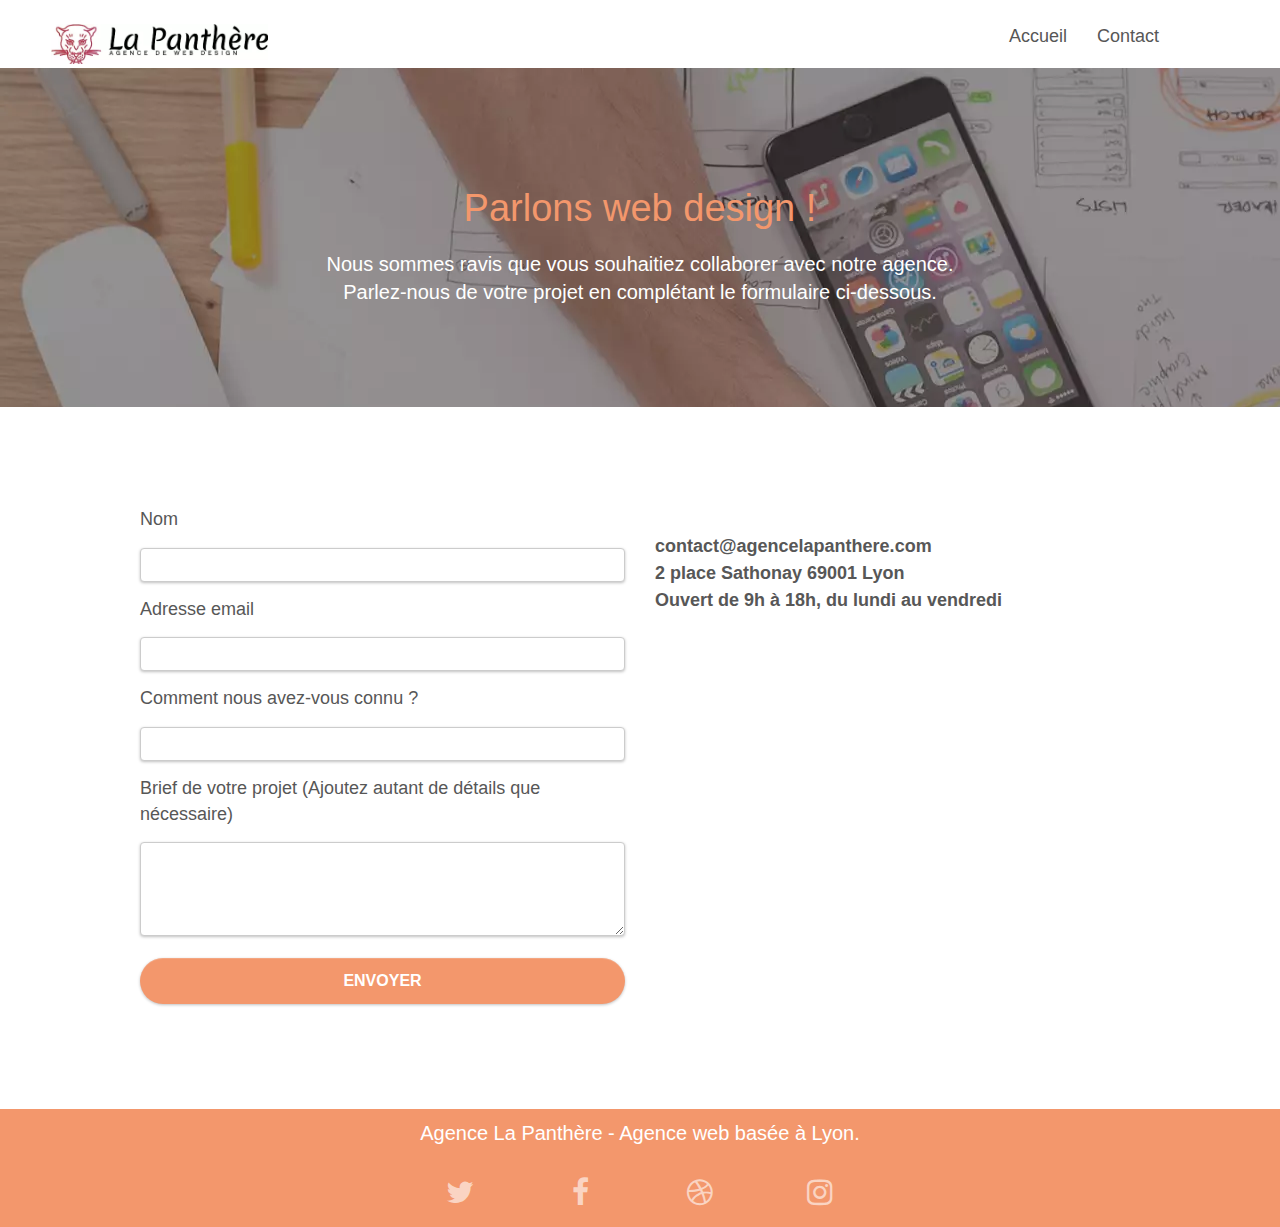
==== commit db0b585b: "CSS" ====
--- a/page2.html
+++ b/page2.html
@@ -25,7 +25,7 @@
 
 <!-- Principal conteneur -->
 
-<div class="page-container">
+<main class="page-container">
     
 <!-- bloc-0 -->
 
@@ -49,7 +49,7 @@
 						<a href="index.html">Accueil</a>
 					</li>
 					<li>
-						<a href="contact.html">Contact</a>
+						<a href="page2.html">Contact</a>
 					</li>
 				</ul>
 			</div>
@@ -188,7 +188,7 @@
 </div>
 <!-- Footer - bloc-8 END -->
 
-</div>
+</main>
 
 <!-- Principal conteneur END -->
 
--- a/style.css
+++ b/style.css
@@ -11,6 +11,7 @@
 button {
     transition: all .3s ease-in-out;
     outline: none!important;
+    text-decoration: none;
 }
 
 a:hover {
@@ -43,6 +44,9 @@
     padding-left: 0;
     padding-right: 0;
 }
+.bloc.bg-dots-bg {
+    background-image: url("img/agence-la-panthere.webp");
+}
 
 .bloc-lg {
     padding: 100px 50px;
@@ -54,6 +58,7 @@
 
 .bloc-sm {
     padding: 20px 50px;
+    display: contents;
 }
 
 .bg-center,
@@ -91,7 +96,6 @@
 }
 
 .texture-paper::before {
-    background: url("img/texture-paper.png");
     background-size: 280px 280px;
 }
 
@@ -304,6 +308,7 @@
 .navbar-brand img {
     max-height: 200px;
     margin: 0 5px 0 0;
+    margin-top: 20px;
     display: inline;
 }
 
@@ -317,9 +322,10 @@
 
 .navbar .nav {
     padding-top: 2px;
-    margin-right: -16px;
+    margin-top: -1px;
     float: right;
     z-index: 1;
+    padding: auto;
 }
 
 .nav > li {
@@ -340,6 +346,7 @@
 .navbar-toggle {
     margin: 10px 10px 0 0;
     border: 0px;
+    margin-top: 25px;
 }
 
 .navbar-toggle:hover {
@@ -362,11 +369,23 @@
     z-index: 2;
 }
 
+textarea .form-control {
+    height: auto;
+}
+
+#form_1 {
+    width: 50%;
+}
+
+.col-sm-6 p {
+    font-size: 18px;
+}
+
 @media (min-width: 768px) {
     .site-navigation {
         position: absolute;
         top: 50%;
-        right: 20px;
+        right: 70px;
         transform: translate(0, -50%);
         -webkit-transform: translateY(-50%);
     }
@@ -401,6 +420,16 @@
         float: none;
         margin: 10px auto 0;
     }
+
+    .col-sm-6 p {
+        font-size: 18px;
+    }
+
+    
+}
+
+.text-center {
+    text-align: center;
 }
 
 .nav > li > .dropdown a {
@@ -475,6 +504,10 @@
     box-shadow: 0 1px 3px rgba(0, 0, 1, .25), inset 0 1px 0 0 rgba(255, 255, 255, .15);
 }
 
+.col-sm-12  h2 {
+    margin-bottom: 40px;
+}
+
 .icon-md {
     font-size: 30px!important;
 }
@@ -505,9 +538,19 @@
     border-radius: 0 0 29px 29px;
 }
 
+#form_1 {
+    width: auto;
+}
+
 .form-control {
-    border-color: rgba(0, 0, 0, .1);
-    box-shadow: none;
+    display: block ;
+    height: 34px;
+    width: 100%;
+    margin-top: 10px;
+    margin-bottom: 10px;
+    border-radius: 4px;
+    border: solid 1px #ccc;
+    box-shadow: 0 1px 3px rgb(0 0 1 / 25%), inset 0 1px 0 0 rgb(255 255 255 / 15%);
 }
 
 .scrollToTop {
@@ -652,6 +695,16 @@
     font-family: "helvetica";
     font-weight: 400;
     color: #575757!important;
+    font-size: 18px;
+}
+
+.citation {
+    font-style: italic;
+    font-size: large;
+}
+
+.auteur {
+    font-size: 21px;
 }
 
 .container {
@@ -677,18 +730,35 @@
 }
 
 p {
-    font-size: 11px;
+    font-size: 16px;
+}
+
+.col-sm-6 p {
+    font-size: 18px;
+    font-weight: 600;
+    line-height: 1.5;
+    margin-top: 26px;
 }
 
 .tight-width-whitespace {
-    max-width: 600px;
+    max-width: 700px;
     margin: auto auto auto auto;
+}
+
+
+.col-sm-12 p {
+    color: #FFFFFF !important;
+    font-size: 20px;
+    margin-top: -10px;
+    padding-top: 20px;
 }
 
 .h1 {
     font-size: 20px;
     font-family: "Open Sans";
 }
+
+
 
 .cta-hero {
     margin-top: 22px;
@@ -700,17 +770,22 @@
 }
 
 .social {
-    max-width: 400px;
+    max-width: 500px;
     margin: auto auto auto auto;
+    flex-direction: row;
+    display: flex;
+    justify-content: center;
+    padding: 10px;
 }
 
 h2 {
-    font-size: 22px;
+    font-size: 24px;
+    font-weight: 500;
     line-height: 1.4em;
 }
 
 h3 {
-    font-size: 15px;
+    font-size: 18px;
     text-transform: uppercase;
     font-weight: 700;
     color: #333333!important;
@@ -741,6 +816,13 @@
 
 .portfolio-thumb {
     margin-bottom: 24px;
+    width: 100%;
+}
+
+.img-responsive {
+    display: block;
+    max-width: 100%;
+    height: auto;
 }
 
 .portfolio-row {
@@ -753,7 +835,7 @@
 }
 
 .black-background {
-    background-color: rgba(165, 147, 99, 0.7);
+    background-color: #333333;
     padding: 40px 40px 40px 40px;
 }
 
@@ -776,11 +858,17 @@
 
 .tc-white {
     color: #F3976C!important;
+    display: flex;
+    justify-content: center;
 }
 
 .btn-atomic-tangerine {
     background: #F3976C;
     color: #FFFFFF!important;
+    border-radius: 40px;
+    border: none;
+    box-shadow: 0 1px 3px rgb(0 0 1 / 25%), inset 0 1px 0 0 rgb(255 255 255 / 15%);
+    
 }
 
 .btn-atomic-tangerine:hover {
@@ -807,14 +895,6 @@
 .icon-dark-slate-blue {
     color: #364577!important;
     border-color: #364577!important;
-}
-
-.bg-dots-bg {
-    background-image: url("img/dots-bg.png");
-}
-
-.bg-lines-h2-bg {
-    background-image: url("img/lines-h2-bg.png");
 }
 
 .bg-banniere {
